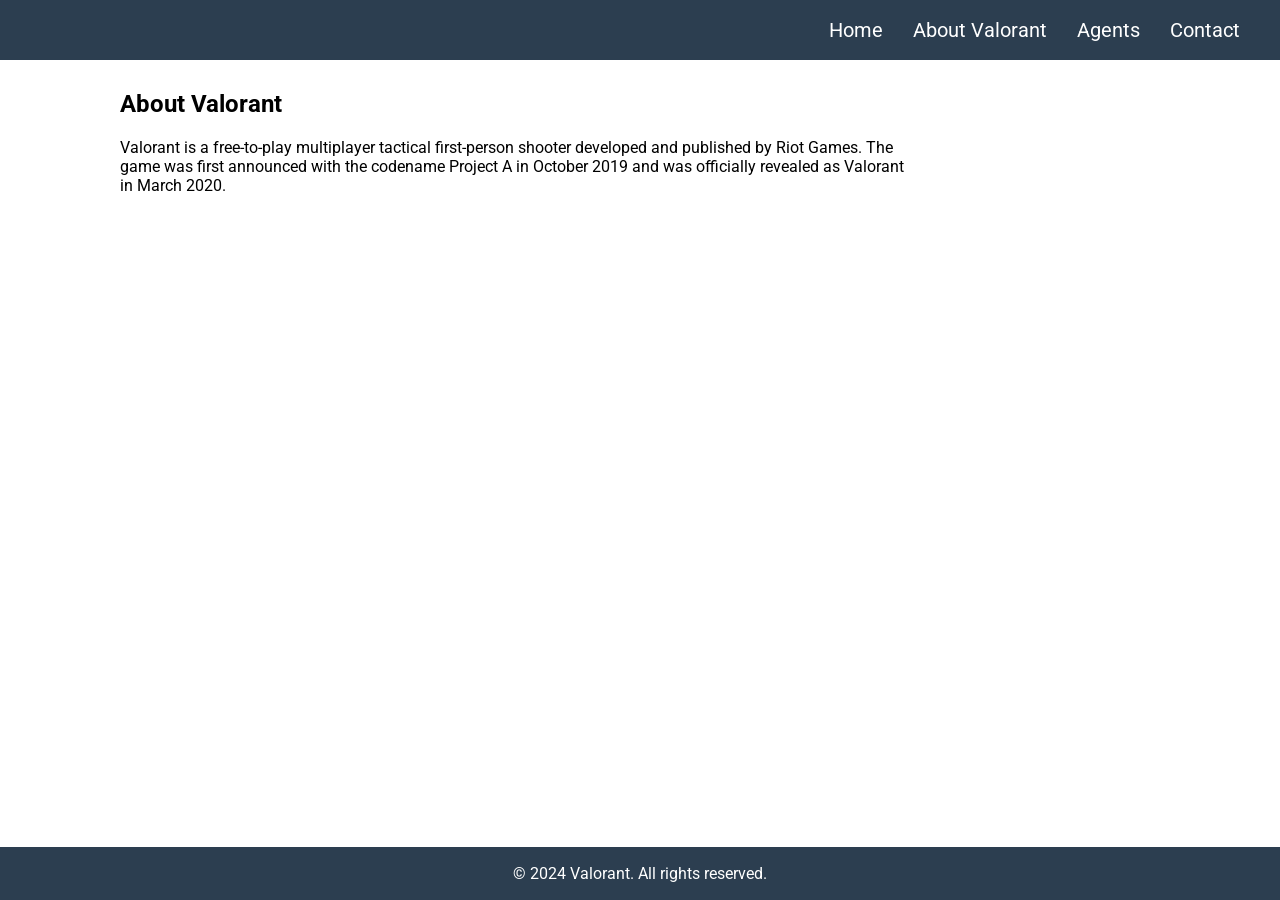
==== about.html @ 0690d7ca "Add files via upload" ====
<!DOCTYPE html>
<html lang="en">
<head>
    <meta charset="UTF-8">
    <meta name="viewport" content="width=device-width, initial-scale=1.0">
    <title>About</title>
    <link href="https://fonts.googleapis.com/css2?family=Roboto:wght@400;700&display=swap" rel="stylesheet">
    <link rel="stylesheet" href="./css/style.css">
</head>

<body>
    <nav>
        <a href="index.html">Home</a>
        <a href="about.html">About Valorant</a>
        <a href="agents.html">Agents</a>
        <a href="contact.html">Contact</a>
    </nav>
    <div class="container">
        <h2>About Valorant</h2>
        <p>Valorant is a free-to-play multiplayer tactical first-person shooter developed and published by Riot Games. The game was first announced with the codename Project A in October 2019 and was officially revealed as Valorant in March 2020.</p>
    </div>
    <footer>
        <p>&copy; 2024 Valorant. All rights reserved.</p>
    </footer>
</body>
</html>
---- css/style.css ----
body {
    font-family: 'Roboto', sans-serif;
    margin: 0;
    padding: 110;
    justify-content: center;
    align-items: center;
    min-height: 100vh;
}
nav {
    display: flex;
    background-color: #2c3e50;
    justify-content: flex-end;
    color: white;
    text-align: center;
    align-items: center;
    padding: 25px 25px;
    font-size: 20px;
    height: 10px;
    width: auto;
}
nav a {
    text-decoration: none;
    color: white;
    margin: 0 15px;
    float: right;
}
.container {
    max-width: 800px;
    margin: 30px 100px;
    padding: 0 20px;
}
form {
    margin-top: 20px;
}
label {
    display: block;
    margin-bottom: 5px;
}
input, textarea {
    width: 100%;
    padding: 8px;
    margin-bottom: 10px;
    border: 1px solid #ccc;
    border-radius: 4px;
}
button {
    background-color: #333;
    color: white;
    padding: 8px 20px;
    border: none;
    border-radius: 4px;
    cursor: pointer;
}
footer {
    text-align: center;
    background-color: #2c3e50;
    color: #fff;
    padding: 1px 0px;
    position: fixed;
    bottom: 0;
    width: 100%;
}
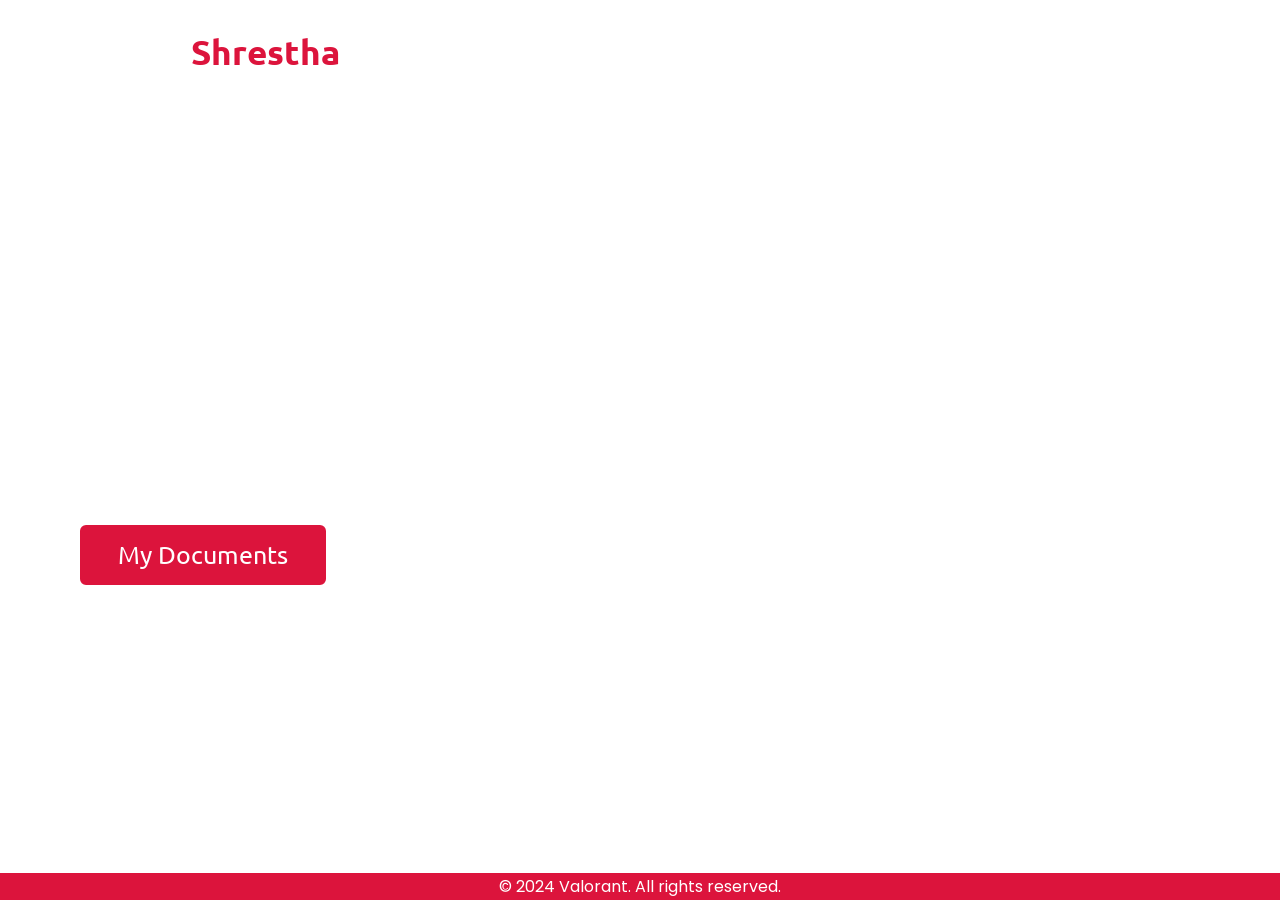
==== commit 3ed479c1: "Add files via upload" ====
--- a/about.html
+++ b/about.html
@@ -9,16 +9,39 @@
 </head>
 
 <body>
-    <nav>
-        <a href="index.html">Home</a>
-        <a href="about.html">About Valorant</a>
-        <a href="agents.html">Agents</a>
-        <a href="contact.html">Contact</a>
-    </nav>
-    <div class="container">
-        <h2>About Valorant</h2>
-        <p>Valorant is a free-to-play multiplayer tactical first-person shooter developed and published by Riot Games. The game was first announced with the codename Project A in October 2019 and was officially revealed as Valorant in March 2020.</p>
-    </div>
+        <div class="scroll-up-btn">
+            <i class="fas fa-angle-up"></i>
+        </div>
+        <nav class="navbar">
+            <div class="max-width">
+                <div class="logo"><a href="#">Diyash<span>Shrestha</span></a></div>
+                <ul class="menu">
+                    <li><a href="#home" class="menu-btn">Home</a></li>
+                    <li><a href="about.html" class="menu-btn">About</a></li>
+                    <li><a href="interests.html" class="menu-btn">Interests</a></li>
+                    <li><a href="contact.html" class="menu-btn">Contact</a></li>
+                </ul>
+                <div class="menu-btn">
+                    <i class="fas fa-bars"></i>
+                </div>
+            </div>
+        </nav>
+    
+        <!-- home section start -->         
+        <section class="home" id="home">
+            <div class="max-width">
+                <div class="home-content">
+                    <video autoplay muted loop id="myVideo">
+                        <source src="./images/Diyash1.mp4" type="video/mp4">
+                    </video>
+                    <div class="text-1">Hello, my name is</div>
+                    <div class="text-2">Diyash Shrestha</div>
+                    <div class="text-3">And I'm a <span class="typing"></span></div>
+                    <a href="./docs.html">My Documents</a>
+                </div>
+            </div>
+        </section>
+</body>
     <footer>
         <p>&copy; 2024 Valorant. All rights reserved.</p>
     </footer>
--- a/css/style.css
+++ b/css/style.css
@@ -1,33 +1,288 @@
-body {
-    font-family: 'Roboto', sans-serif;
+/*  import google fonts */
+@import url('https://fonts.googleapis.com/css2?family=Poppins:wght@400;500;600;700&family=Ubuntu:wght@400;500;700&display=swap');
+
+*{
     margin: 0;
-    padding: 110;
-    justify-content: center;
+    padding: 0;
+    box-sizing: border-box;
+    text-decoration: none;
+}
+html{
+    scroll-behavior: smooth;
+}
+
+/* custom scroll bar */
+::-webkit-scrollbar {
+    width: 10px;
+}
+::-webkit-scrollbar-track {
+    background: #f1f1f1;
+}
+::-webkit-scrollbar-thumb {
+    background: #888;
+}
+
+::-webkit-scrollbar-thumb:hover {
+    background: #555;
+}
+
+/* all similar content styling codes */
+section{
+    padding: 100px 0;
+}
+.max-width{
+    max-width: 1300px;
+    padding: 0 80px;
+    margin: auto;
+}
+.about, .services, .skills, .teams, .contact, footer{
+    font-family: 'Poppins', sans-serif;
+}
+.about .about-content,
+.services .serv-content,
+.skills .skills-content,
+.contact .contact-content{
+    display: flex;
+    flex-wrap: wrap;
     align-items: center;
-    min-height: 100vh;
-}
-nav {
-    display: flex;
-    background-color: #2c3e50;
-    justify-content: flex-end;
-    color: white;
+    justify-content: space-between;
+}
+section .title{
+    position: relative;
     text-align: center;
+    font-size: 40px;
+    font-weight: 500;
+    margin-bottom: 60px;
+    padding-bottom: 20px;
+    font-family: 'Ubuntu', sans-serif;
+}
+section .title::before{
+    content: "";
+    position: absolute;
+    bottom: 0px;
+    left: 50%;
+    width: 180px;
+    height: 3px;
+    background: #111;
+    transform: translateX(-50%);
+}
+section .title::after{
+    position: absolute;
+    bottom: -8px;
+    left: 50%;
+    font-size: 20px;
+    color: crimson;
+    padding: 0 5px;
+    background: #fff;
+    transform: translateX(-50%);
+}
+/* navbar styling */
+.navbar{
+    position: fixed;
+    width: 100%;
+    z-index: 999;
+    padding: 30px 0;
+    font-family: 'Ubuntu', sans-serif;
+    transition: all 0.3s ease;
+}
+.navbar.sticky{
+    padding: 15px 0;
+    background: crimson;
+}
+.navbar .max-width{
+    display: flex;
     align-items: center;
-    padding: 25px 25px;
+    justify-content: space-between;
+}
+.navbar .logo a{
+    color: #fff;
+    font-size: 35px;
+    font-weight: 600;
+}
+.navbar .logo a span{
+    color: crimson;
+    transition: all 0.3s ease;
+}
+.navbar.sticky .logo a span{
+    color: #fff;
+}
+.navbar .menu li{
+    list-style: none;
+    display: inline-block;
+}
+.navbar .menu li a{
+    display: block;
+    color: #fff;
+    font-size: 18px;
+    font-weight: 500;
+    margin-left: 25px;
+    transition: color 0.3s ease;
+}
+.navbar .menu li a:hover{
+    color: crimson;
+}
+.navbar.sticky .menu li a:hover{
+    color: #fff;
+}
+
+/* home section styling */
+.home{
+    display: flex;
+    height: 100vh;
+    color: #fff;
+    min-height: 500px;
+    background-size: cover;
+    background-attachment: fixed;
+    font-family: 'Ubuntu', sans-serif;
+}
+.home video{
+    object-fit: fill;
+    height: 120%;
+    min-width: 100%;
+    position: absolute;
+    right: 0;
+    bottom: 0;
+    z-index: -1000;
+}
+.home .max-width{
+  width: 100%;
+  display: flex;
+}
+.home .max-width .row{
+  margin-right: 0;
+}
+.home .home-content .text-1{
+    font-size: 27px;
+}
+.home .home-content .text-2{
+    font-size: 75px;
+    font-weight: 600;
+    margin-left: -3px;
+}
+.home .home-content .text-3{
+    font-size: 40px;
+    margin: 5px 0;
+}
+.home .home-content .text-3 span{
+    color: crimson;
+    font-weight: 500;
+}
+.home .home-content a{
+    display: inline-block;
+    background: crimson;
+    color: #fff;
+    font-size: 25px;
+    padding: 12px 36px;
+    margin-top: 20px;
+    font-weight: 400;
+    border-radius: 6px;
+    border: 2px solid crimson;
+    transition: all 0.3s ease;
+}
+.home .home-content a:hover{
+    color: crimson;
+    background: none;
+}
+
+.contact .title::after{
+    content: "Let's Connect!";
+}
+.contact .contact-content .column{
+    width: calc(50% - 30px);
+}
+.contact .contact-content .text{
     font-size: 20px;
-    height: 10px;
-    width: auto;
-}
-nav a {
-    text-decoration: none;
-    color: white;
-    margin: 0 15px;
-    float: right;
-}
+    font-weight: 600;
+    margin-bottom: 10px;
+}
+.contact .contact-content .left p{
+    text-align: justify;
+}
+.contact .contact-content .left .icons{
+    margin: 10px 0;
+}
+.contact .contact-content .row{
+    display: flex;
+    height: 65px;
+    align-items: center;
+}
+.contact .contact-content .row .info{
+    margin-left: 30px;
+}
+.contact .contact-content .row i{
+    font-size: 25px;
+    color: crimson;
+}
+.contact .contact-content .info .head{
+    font-weight: 500;
+}
+.contact .contact-content .info .sub-title{
+    color: #333;
+}
+.contact .right form .fields{
+    display: flex;
+}
+.contact .right form .field,
+.contact .right form .fields .field{
+    height: 45px;
+    width: 100%;
+    margin-bottom: 15px;
+}
+.contact .right form .textarea{
+    height: 80px;
+    width: 100%;
+}
+.contact .right form .name{
+    margin-right: 10px;
+}
+.contact .right form .field input,
+.contact .right form .textarea textarea{
+    height: 100%;
+    width: 100%;
+    border: 1px solid lightgrey;
+    border-radius: 6px;
+    outline: none;
+    padding: 0 15px;
+    font-size: 17px;
+    font-family: 'Poppins', sans-serif;
+    transition: all 0.3s ease;
+}
+.contact .right form .field input:focus,
+.contact .right form .textarea textarea:focus{
+    border-color: #b3b3b3;
+}
+.contact .right form .textarea textarea{
+  padding-top: 10px;
+  resize: none;
+}
+.contact .right form .button-area{
+  display: flex;
+  align-items: center;
+}
+.right form .button-area button{
+  color: #fff;
+  display: block;
+  width: 160px!important;
+  height: 45px;
+  outline: none;
+  font-size: 18px;
+  font-weight: 500;
+  border-radius: 6px;
+  cursor: pointer;
+  flex-wrap: nowrap;
+  background: crimson;
+  border: 2px solid crimson;
+  transition: all 0.3s ease;
+}
+.right form .button-area button:hover{
+  color: crimson;
+  background: none;
+}
+
 .container {
     max-width: 800px;
-    margin: 30px 100px;
-    padding: 0 20px;
+    margin: auto 100px;
+    padding: auto 200px;
 }
 form {
     margin-top: 20px;
@@ -53,7 +308,7 @@
 }
 footer {
     text-align: center;
-    background-color: #2c3e50;
+    background-color: crimson;
     color: #fff;
     padding: 1px 0px;
     position: fixed;
